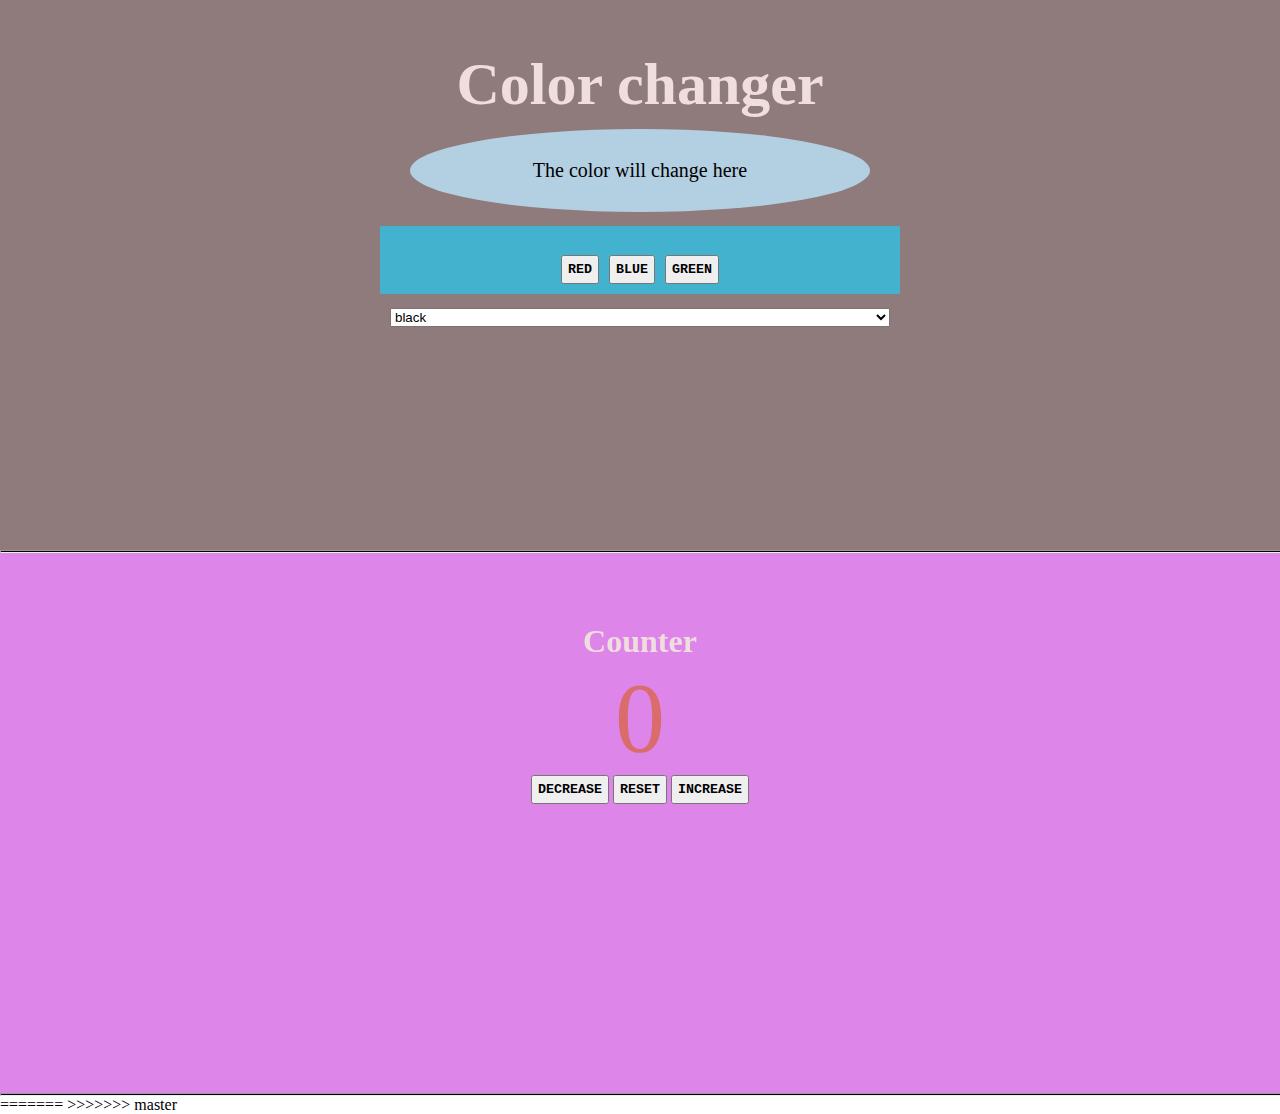
==== index.html @ 6bfcbf62 "scss added" ====
<html lang="en">
<head>
    <meta charset="UTF-8">
    <meta http-equiv="X-UA-Compatible" content="IE=edge">
    <meta name="viewport" content="width=device-width, initial-scale=1.0">
    <link rel="stylesheet" href="./styles/style.css">
    <link href="https://unpkg.com/aos@2.3.1/dist/aos.css" rel="stylesheet">
    <title>Document</title>
</head>
<body>

  <!-- Color changer  -->
  <div  class="container">
   <h1 data-aos="flip-left"
     data-aos-easing="ease-out-cubic"
     data-aos-duration="2000">Color changer </h1>
  <p id="para">The color will change here</p> 
  <div class="first">
      <button data-background="green" data-color ="red">Red</button>
      <button data-background="yellow" data-color ="blue">blue</button>
      <button data-background="white" data-color ="green">green</button>



      
  </div>
   <select class="second ">
  <option value="black">black</option>
 <option value="white">white</option>
  <option value="yellow">yellow</option>





   </select>
  </div>
  <hr>
  </div>

  <!--  Next counter project -->
    <div class="counter">
  <h1 class="fix" data-aos="flip-left"
     data-aos-easing="ease-out-cubic"
     data-aos-duration="2000">Counter</h1>
  <span id="value">0</span>
  <div class="button-list">
      <button class="btn decrease"> decrease</button>
      <button class="btn reset"> reset</button>
      <button class="btn increase"> increase</button>
  </div>
    </div>
    <hr>
</body>

<script src="main.js"></script>
<script src="https://unpkg.com/aos@2.3.1/dist/aos.js"></script>

<script>
  AOS.init({
  delay:200,
  duration:1200,
  once:true,
  mirror: false,
  })
</script>

</html>
=======
>>>>>>> master
---- styles/style.css ----
* {
  margin: 0;
}

h1 {
  color: #f0dddd;
}

hr {
  height: 1px;
  width: 100%;
  background-color: black;
  margin-left: auto;
  margin-right: auto;
}

button {
  text-transform: uppercase;
  padding: 5px;
  font-family: 'Courier New';
  font-weight: bold;
}

.container, .back {
  height: 50vh;
  font-size: 30px;
  display: -webkit-box;
  display: -ms-flexbox;
  display: flex;
  -webkit-box-orient: vertical;
  -webkit-box-direction: normal;
      -ms-flex-direction: column;
          flex-direction: column;
  text-align: center;
  background-color: #8f7b7b;
  padding: 50px;
}

#para {
  background-color: #b3cfe2;
  width: 400px;
  border-radius: 75%;
  padding: 30px;
  -webkit-box-align: center;
      -ms-flex-align: center;
          align-items: center;
  font-size: 20px;
  margin: 10px auto;
}

.first {
  font-size: 40px;
  background-color: #43b2ce;
  margin: 4px auto;
  padding: 10px;
  width: 500px;
}

.second {
  width: 500px;
  -webkit-box-align: center;
      -ms-flex-align: center;
          align-items: center;
  margin: 10px auto;
}

.counter {
  background-color: #dd85e9;
  height: 500px;
  padding: 20px;
  text-align: center;
}

.fix {
  padding-top: 50px;
}

span {
  font-size: 100px;
  color: #da6c6c;
  margin: 40px;
  padding: 50px;
}
/*# sourceMappingURL=style.css.map */
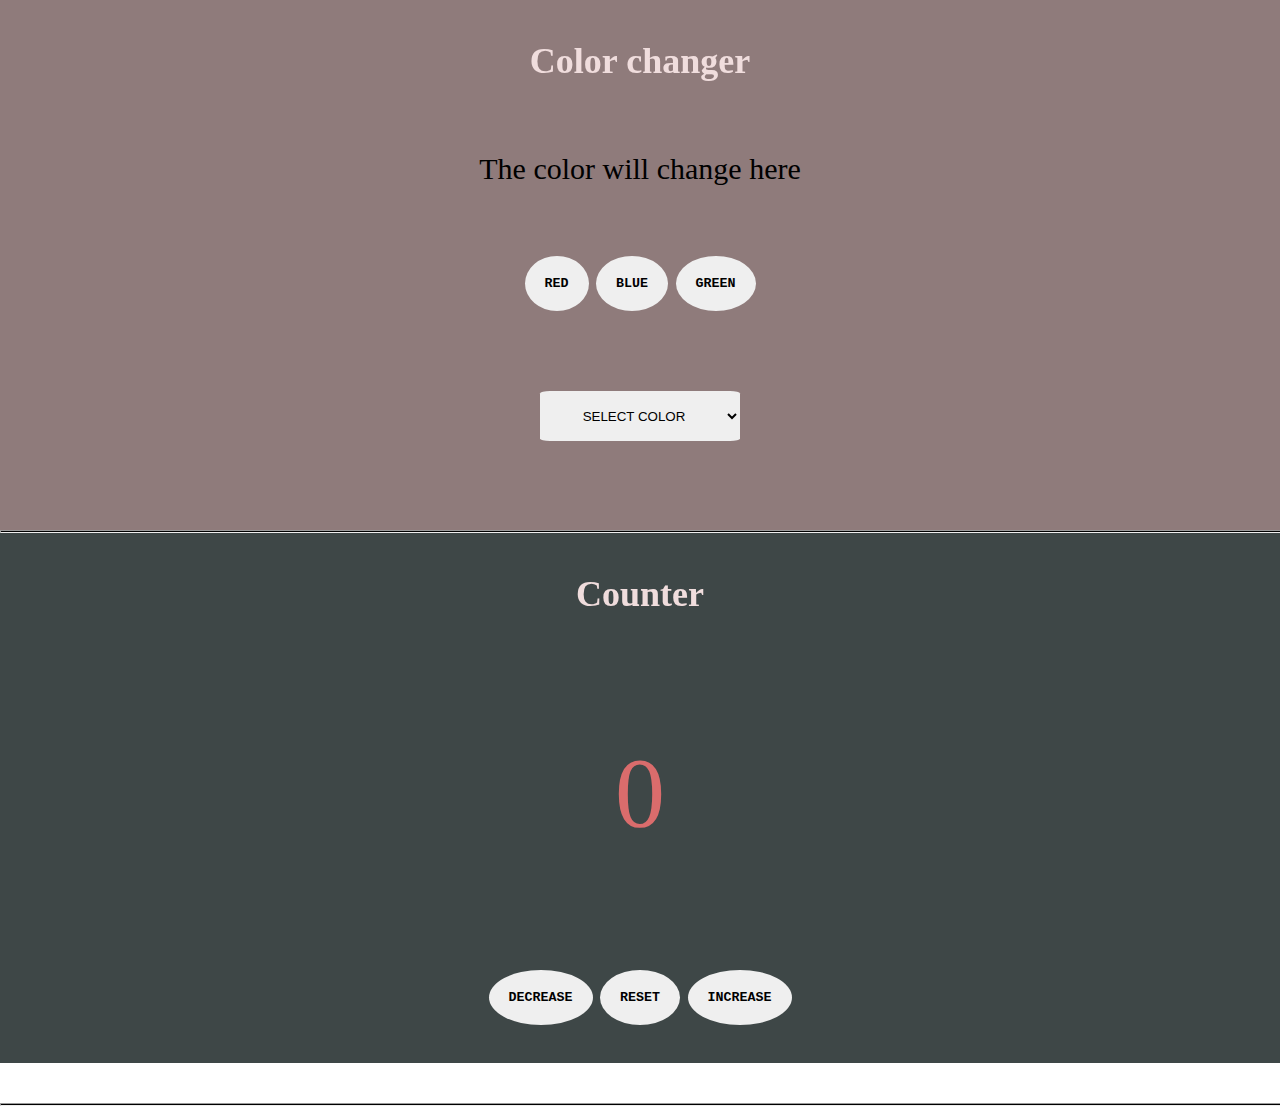
==== commit 5f2de8a9: "layout change" ====
--- a/index.html
+++ b/index.html
@@ -15,7 +15,7 @@
      data-aos-easing="ease-out-cubic"
      data-aos-duration="2000">Color changer </h1>
   <p id="para">The color will change here</p> 
-  <div class="first">
+  <div class="para">
       <button data-background="green" data-color ="red">Red</button>
       <button data-background="yellow" data-color ="blue">blue</button>
       <button data-background="white" data-color ="green">green</button>
@@ -25,9 +25,10 @@
       
   </div>
    <select class="second ">
-  <option value="black">black</option>
- <option value="white">white</option>
-  <option value="yellow">yellow</option>
+  <option value="">SELECT COLOR</option>
+  <option value="black">BLACK</option>
+ <option value="white">WHITE</option>
+  <option value="yellow">YELLOW</option>
 
 
 
@@ -40,7 +41,7 @@
 
   <!--  Next counter project -->
     <div class="counter">
-  <h1 class="fix" data-aos="flip-left"
+  <h1  data-aos="flip-left"
      data-aos-easing="ease-out-cubic"
      data-aos-duration="2000">Counter</h1>
   <span id="value">0</span>
@@ -66,5 +67,4 @@
 </script>
 
 </html>
-=======
->>>>>>> master
+
--- a/styles/style.css
+++ b/styles/style.css
@@ -4,6 +4,7 @@
 
 h1 {
   color: #f0dddd;
+  font-size: larger;
 }
 
 hr {
@@ -16,12 +17,14 @@
 
 button {
   text-transform: uppercase;
-  padding: 5px;
+  padding: 20px;
   font-family: 'Courier New';
   font-weight: bold;
+  border-radius: 50%;
+  border: none;
 }
 
-.container, .back {
+.container, .counter {
   height: 50vh;
   font-size: 30px;
   display: -webkit-box;
@@ -33,46 +36,31 @@
           flex-direction: column;
   text-align: center;
   background-color: #8f7b7b;
-  padding: 50px;
+  padding: 40px;
+  row-gap: 70px;
 }
 
-#para {
-  background-color: #b3cfe2;
-  width: 400px;
-  border-radius: 75%;
-  padding: 30px;
-  -webkit-box-align: center;
-      -ms-flex-align: center;
-          align-items: center;
-  font-size: 20px;
-  margin: 10px auto;
-}
-
-.first {
-  font-size: 40px;
-  background-color: #43b2ce;
-  margin: 4px auto;
-  padding: 10px;
-  width: 500px;
+select option {
+  text-transform: uppercase;
+  font-weight: bold;
 }
 
 .second {
-  width: 500px;
+  width: 200px;
   -webkit-box-align: center;
       -ms-flex-align: center;
           align-items: center;
   margin: 10px auto;
+  height: 50px;
+  border-radius: 5%;
+  text-align: center;
+  border: none;
 }
 
 .counter {
-  background-color: #dd85e9;
-  height: 500px;
-  padding: 20px;
-  text-align: center;
-}
-
-.fix {
-  padding-top: 50px;
+  background-color: #3e4747;
+  margin-bottom: 40px;
+  row-gap: 30px;
 }
 
 span {
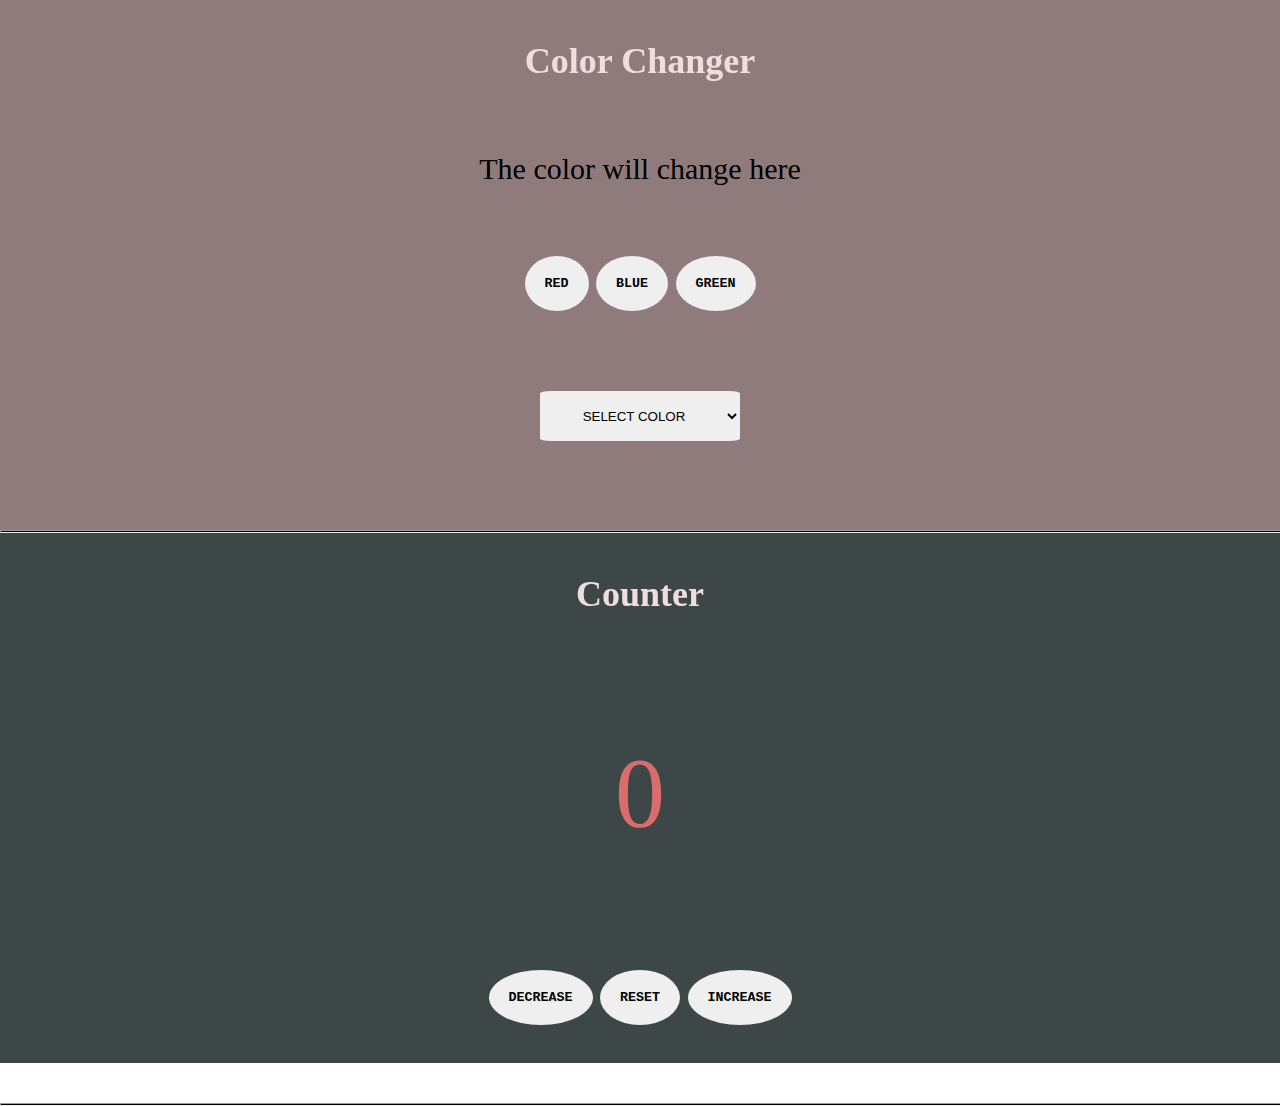
==== commit 975afeac: "cap c" ====
--- a/index.html
+++ b/index.html
@@ -13,7 +13,7 @@
   <div  class="container">
    <h1 data-aos="flip-left"
      data-aos-easing="ease-out-cubic"
-     data-aos-duration="2000">Color changer </h1>
+     data-aos-duration="2000">Color Changer </h1>
   <p id="para">The color will change here</p> 
   <div class="para">
       <button data-background="green" data-color ="red">Red</button>
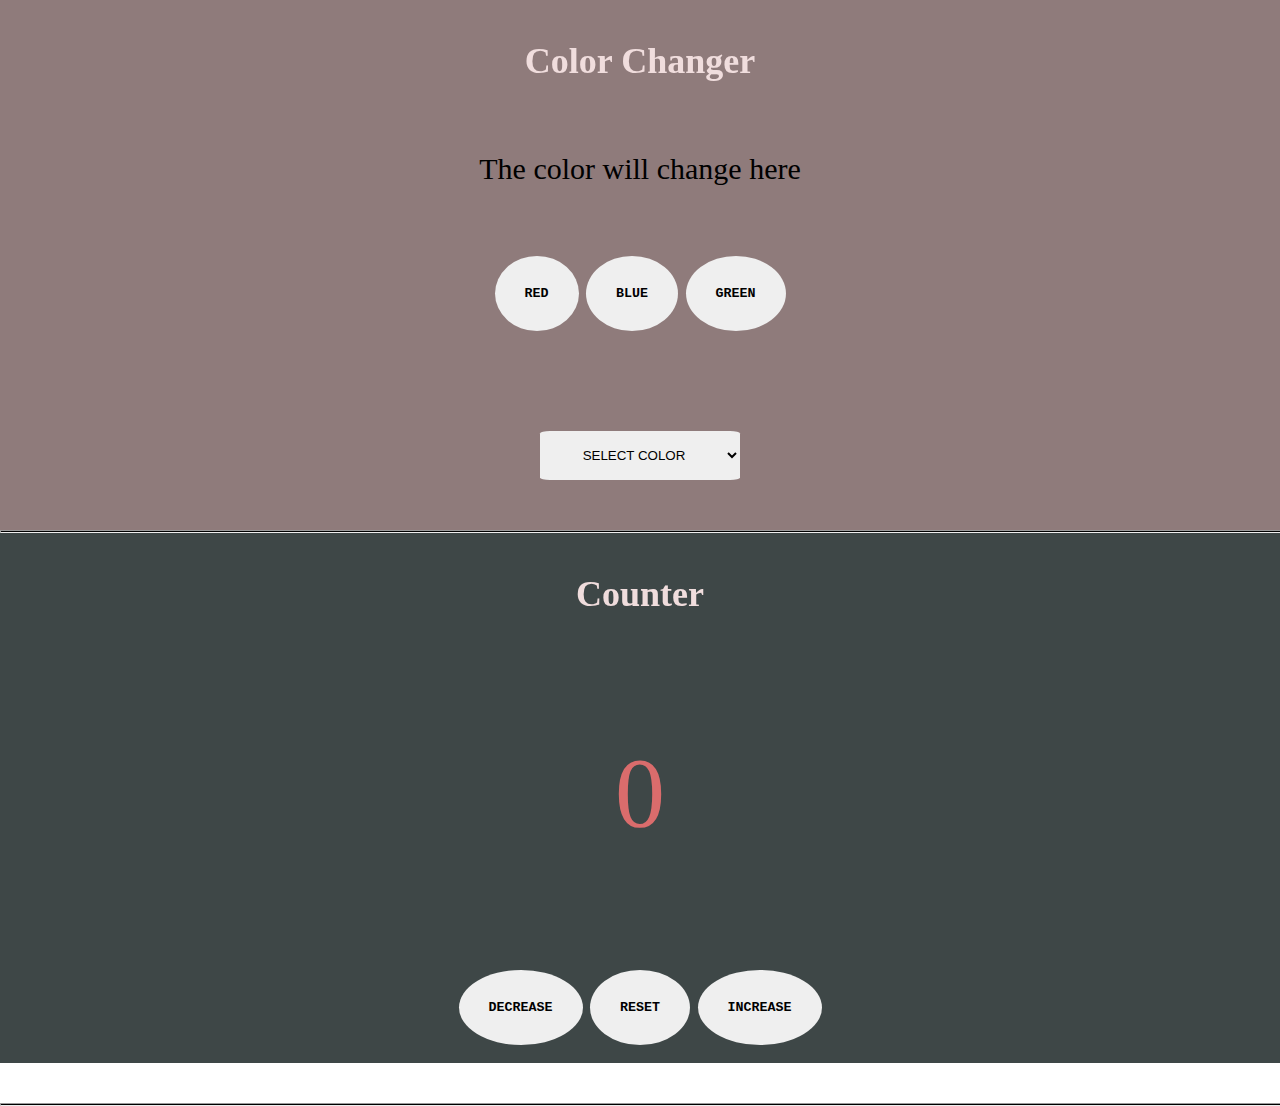
==== commit 78a0f78a: "50vh updated >styles" ====
--- a/index.html
+++ b/index.html
@@ -6,8 +6,14 @@
     <link rel="stylesheet" href="./styles/style.css">
     <link href="https://unpkg.com/aos@2.3.1/dist/aos.css" rel="stylesheet">
     <title>Document</title>
+    
 </head>
 <body>
+ <?php
+  include ("first.php")
+?>
+
+
 
   <!-- Color changer  -->
   <div  class="container">
--- a/styles/style.css
+++ b/styles/style.css
@@ -17,11 +17,12 @@
 
 button {
   text-transform: uppercase;
-  padding: 20px;
+  padding: 30px;
   font-family: 'Courier New';
   font-weight: bold;
   border-radius: 50%;
   border: none;
+  margin-bottom: 20px;
 }
 
 .container, .counter {
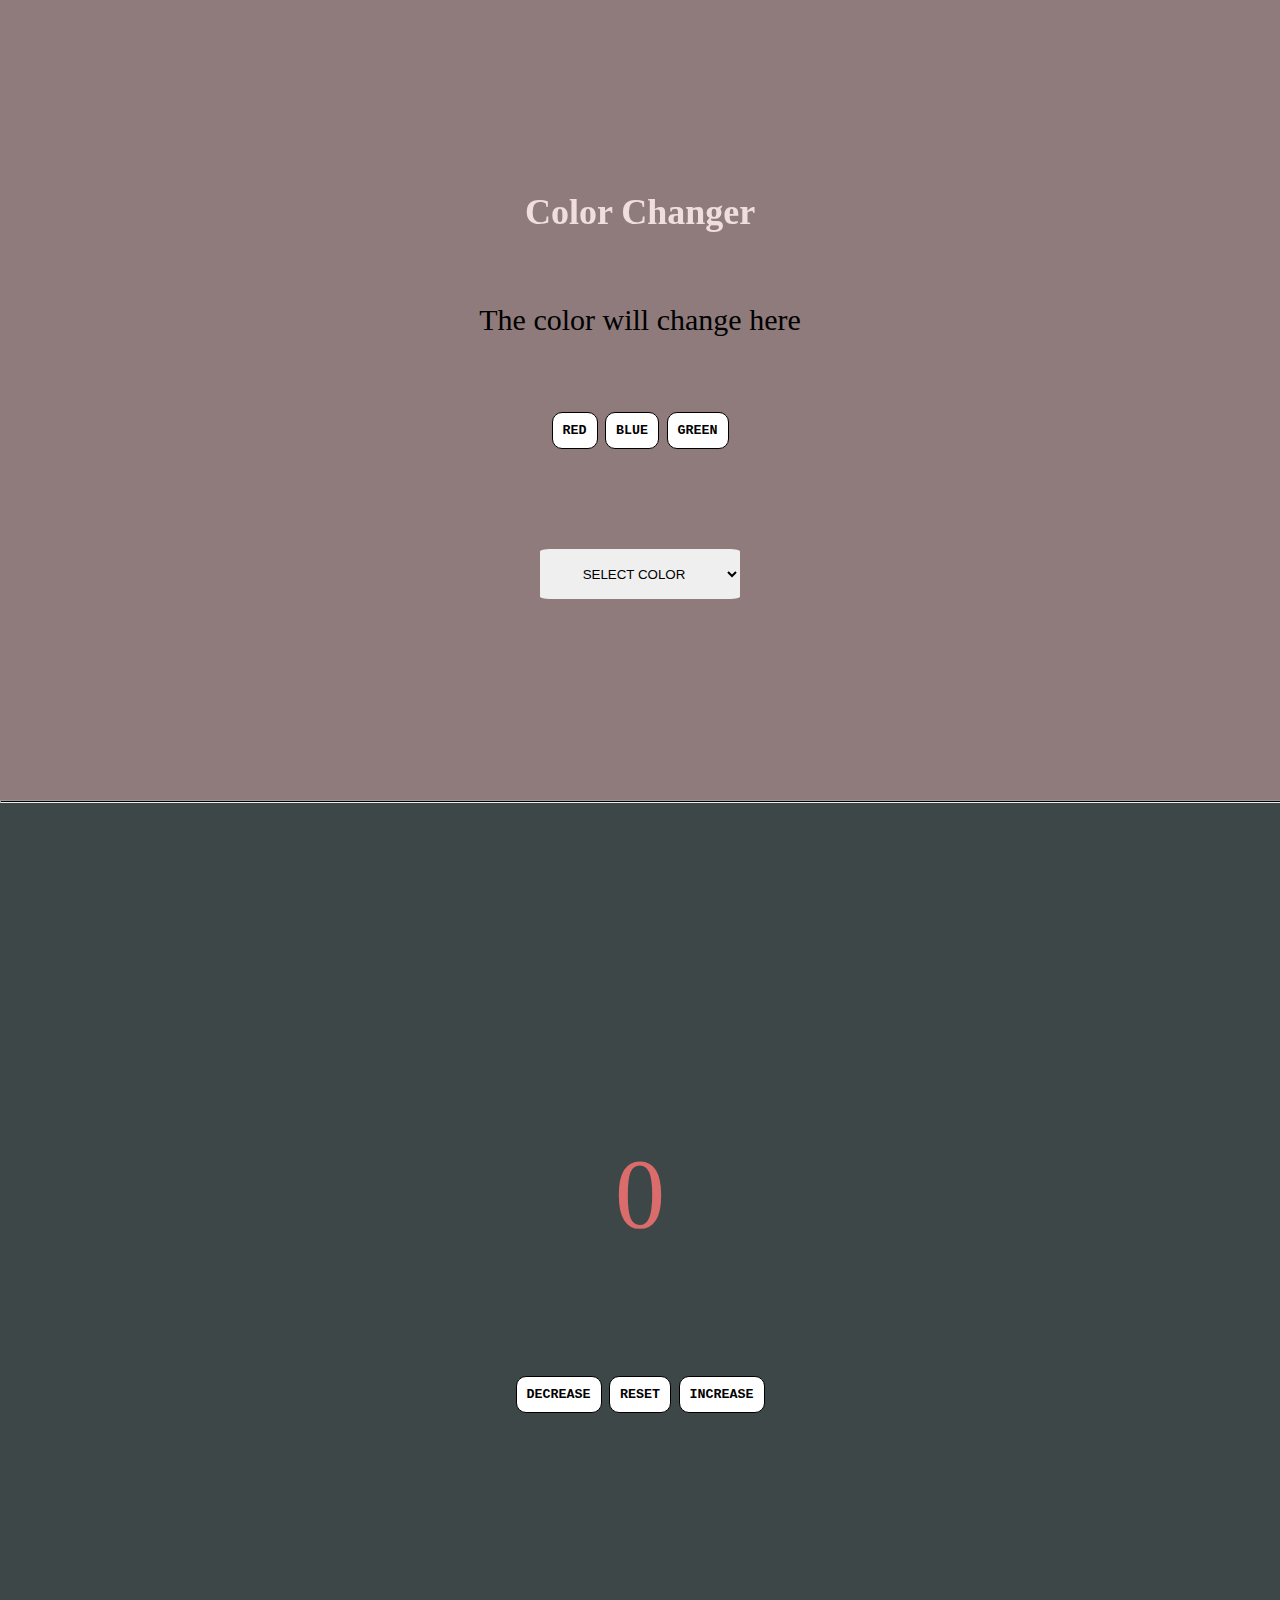
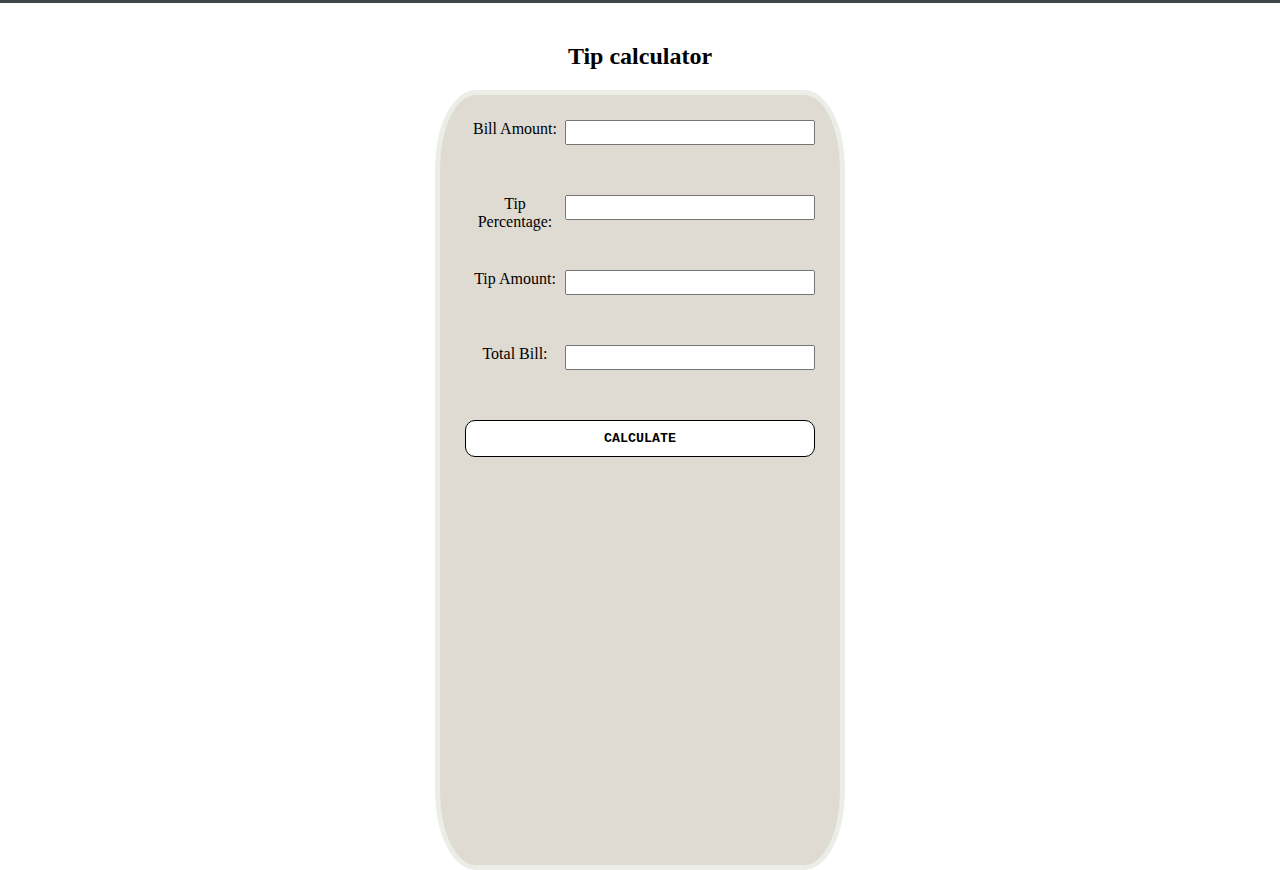
==== commit 0b825958: "tip calculator section" ====
--- a/index.html
+++ b/index.html
@@ -57,7 +57,18 @@
       <button class="btn increase"> increase</button>
   </div>
     </div>
-    <hr>
+   
+
+
+    <!-- Tip calculator -->
+    <h1 class="update">Tip calculator</h1>
+    <div id="tip-container">
+        Bill Amount: <input id="bill-amount" type="number">
+        Tip Percentage: <input id="tip-percentage" type="number">
+        Tip Amount: <input id="tip-amount" type="number">
+        Total Bill: <input id="total-bill" type="number">
+        <button id="btn">Calculate</button>
+    </div>
 </body>
 
 <script src="main.js"></script>
--- a/styles/style.css
+++ b/styles/style.css
@@ -23,19 +23,31 @@
   border-radius: 50%;
   border: none;
   margin-bottom: 20px;
+  display: inline-block;
+  padding: 10px;
+  border: 1px solid;
+  background-color: white;
+  border-radius: 10px;
+  cursor: pointer;
+  margin-top: 0;
 }
 
-.container, .counter {
-  height: 50vh;
+.container, .counter, .color-flipper {
+  height: 80vh;
   font-size: 30px;
   display: -webkit-box;
   display: -ms-flexbox;
   display: flex;
+  -webkit-box-align: center;
+      -ms-flex-align: center;
+          align-items: center;
+  -webkit-box-pack: center;
+      -ms-flex-pack: center;
+          justify-content: center;
   -webkit-box-orient: vertical;
   -webkit-box-direction: normal;
       -ms-flex-direction: column;
           flex-direction: column;
-  text-align: center;
   background-color: #8f7b7b;
   padding: 40px;
   row-gap: 70px;
@@ -70,4 +82,81 @@
   margin: 40px;
   padding: 50px;
 }
+
+.color-flipper {
+  background-color: red;
+  margin-top: -43px;
+}
+
+#tip-container {
+  height: 80vh;
+  width: 350px;
+  background-color: #dfdbd2;
+  display: -ms-grid;
+  display: grid;
+  -ms-grid-columns: 100px 1fr;
+      grid-template-columns: 100px 1fr;
+  -ms-grid-rows: 75px 75px 75px 75px;
+      grid-template-rows: 75px 75px 75px 75px;
+      grid-template-areas: ". bill-amount"+ ". tip-percentage"+ ". tip-amount"+ ". total-bill"+ "btn btn";
+  margin: 0 auto;
+  border: 5px solid #eaeee6;
+  padding: 25px;
+  border-radius: 10%;
+  text-align: center;
+}
+
+#bill-amount {
+  -ms-grid-row: 1;
+  -ms-grid-column: 2;
+  grid-area: bill-amount;
+  height: 25px;
+  width: 250px;
+}
+
+#tip-percentage {
+  -ms-grid-row: 2;
+  -ms-grid-column: 2;
+  grid-area: tip-percentage;
+  height: 25px;
+  width: 250px;
+}
+
+#tip-amount {
+  -ms-grid-row: 3;
+  -ms-grid-column: 2;
+  grid-area: tip-amount;
+  height: 25px;
+  width: 250px;
+}
+
+#total-bill {
+  -ms-grid-row: 4;
+  -ms-grid-column: 2;
+  grid-area: total-bill;
+  height: 25px;
+  width: 250px;
+}
+
+#btn {
+  -ms-grid-row: 5;
+  -ms-grid-column: 1;
+  -ms-grid-column-span: 2;
+  grid-area: btn;
+  height: 25px;
+  width: auto;
+  padding-bottom: 25px;
+}
+
+.update {
+  color: black;
+  text-align: center;
+  margin-bottom: 20px;
+  font-size: x-large;
+  font-weight: 800;
+}
 /*# sourceMappingURL=style.css.map */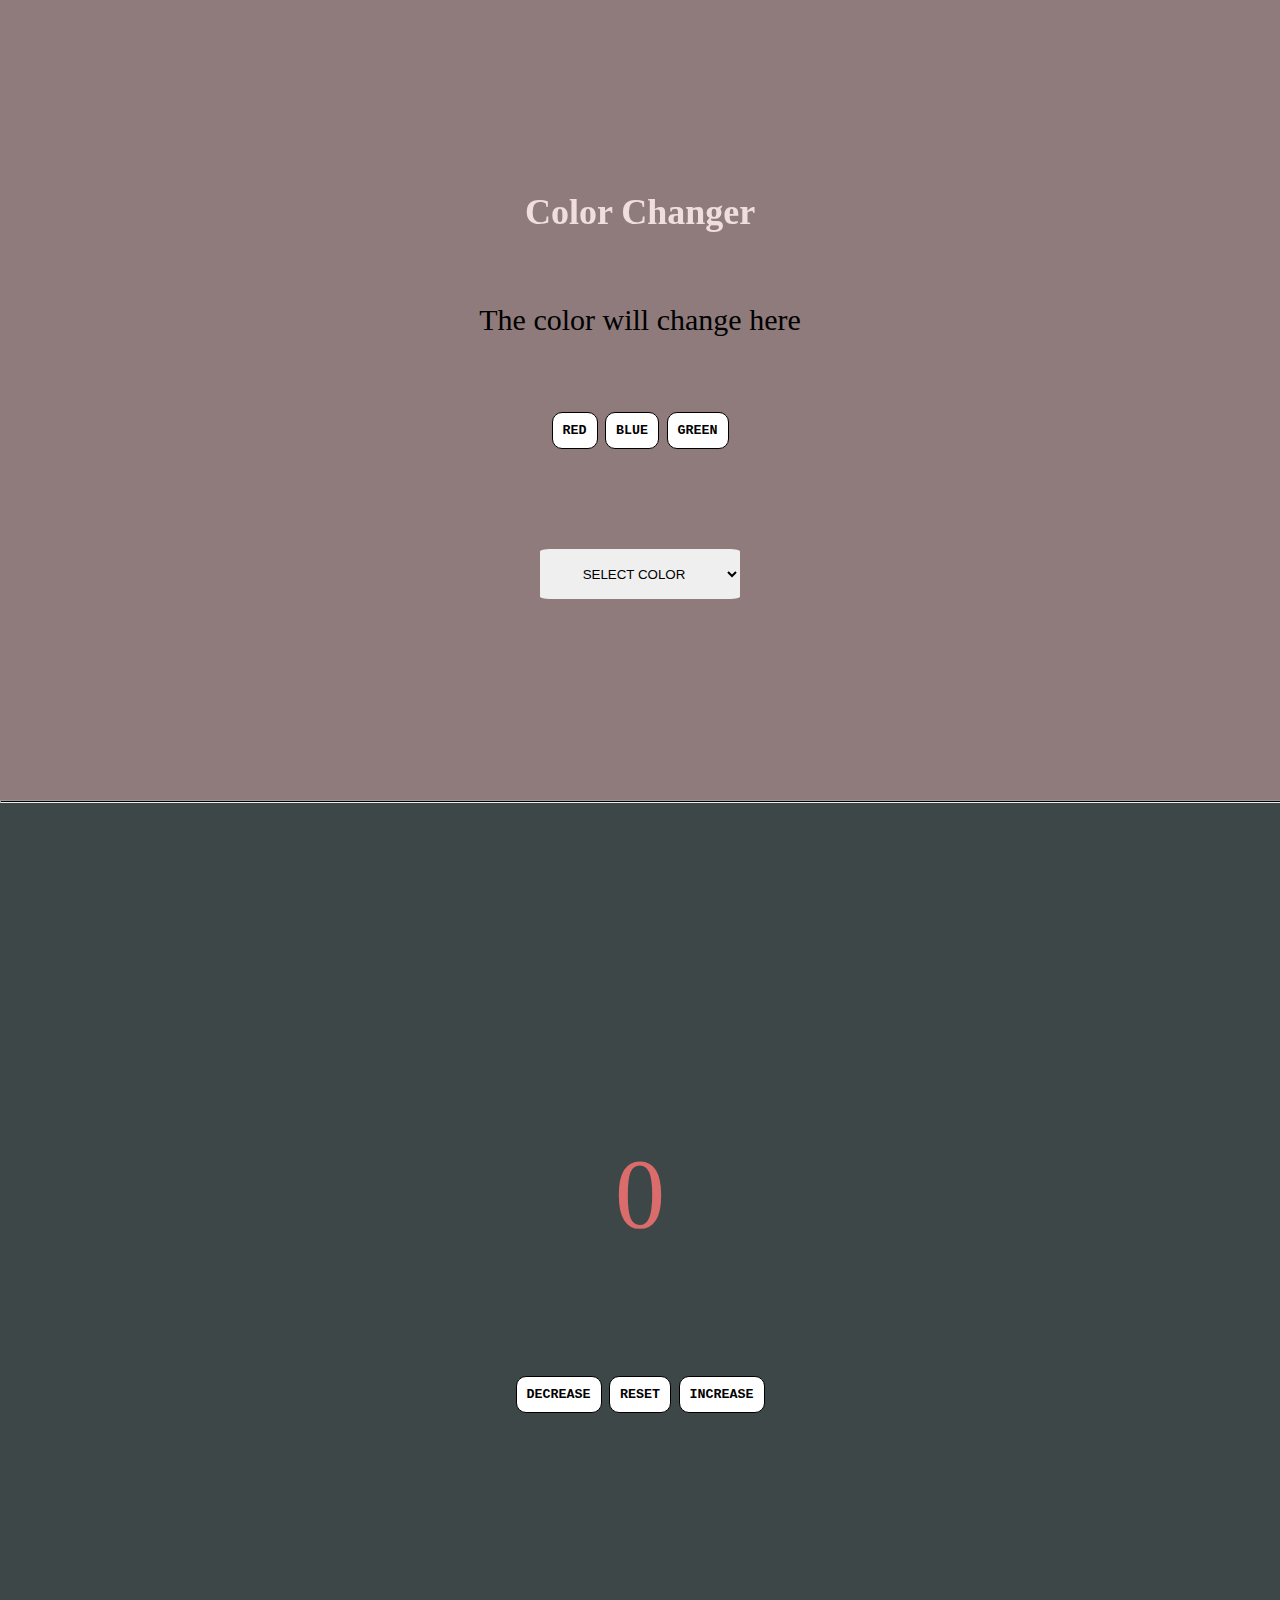
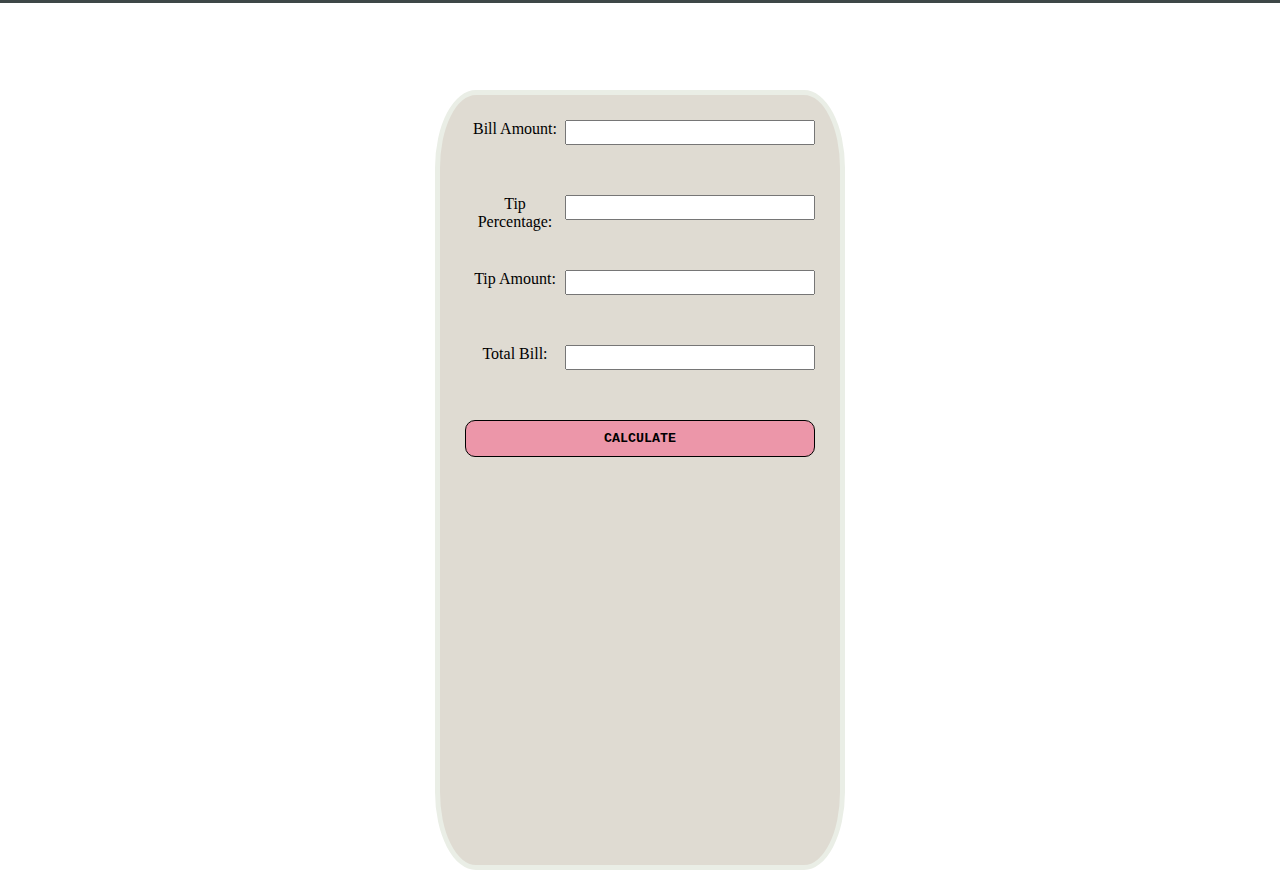
==== commit 35dcc9ba: "btn update" ====
--- a/index.html
+++ b/index.html
@@ -61,7 +61,9 @@
 
 
     <!-- Tip calculator -->
-    <h1 class="update">Tip calculator</h1>
+    <h1 class="update" data-aos="flip-left"
+     data-aos-easing="ease-out-cubic"
+     data-aos-duration="2000">Tip calculator</h1>
     <div id="tip-container">
         Bill Amount: <input id="bill-amount" type="number">
         Tip Percentage: <input id="tip-percentage" type="number">
--- a/styles/style.css
+++ b/styles/style.css
@@ -150,10 +150,11 @@
   height: 25px;
   width: auto;
   padding-bottom: 25px;
+  background-color: #ec96a9;
 }
 
 .update {
-  color: black;
+  color: #130101;
   text-align: center;
   margin-bottom: 20px;
   font-size: x-large;
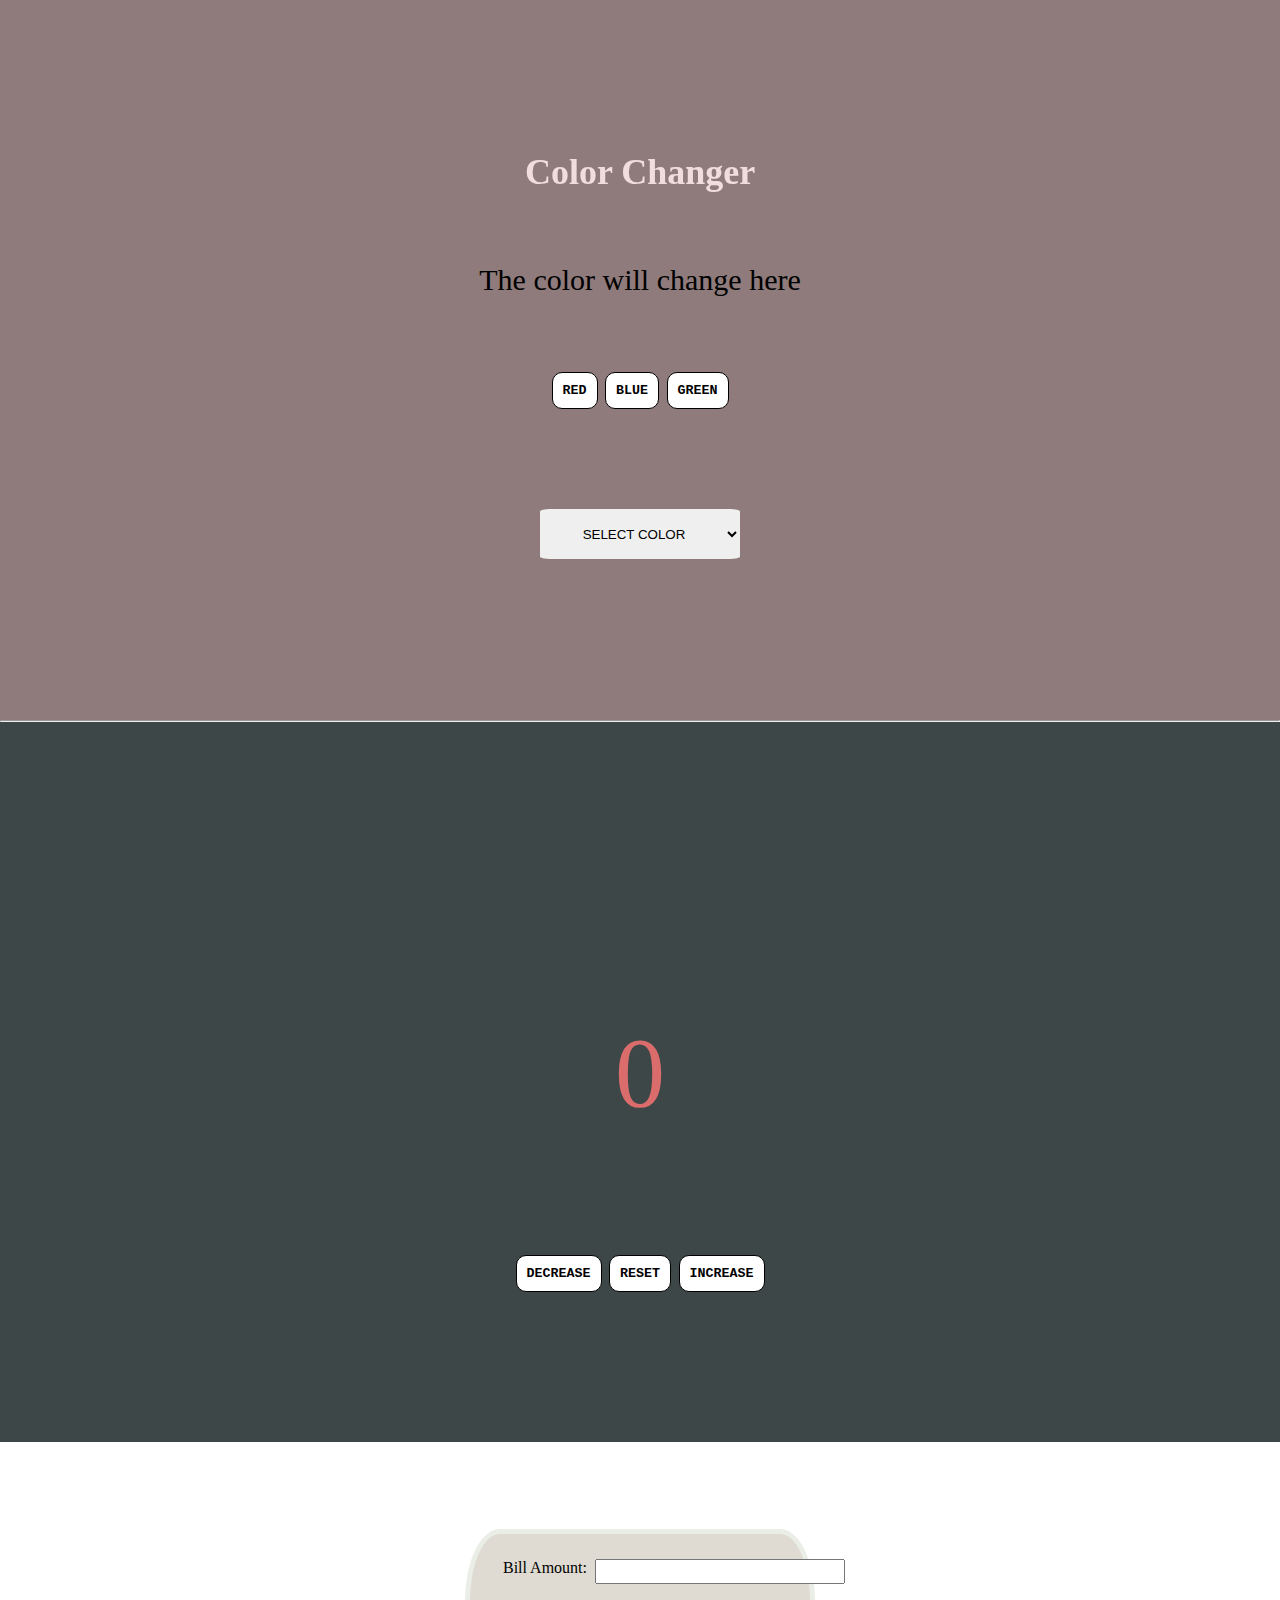
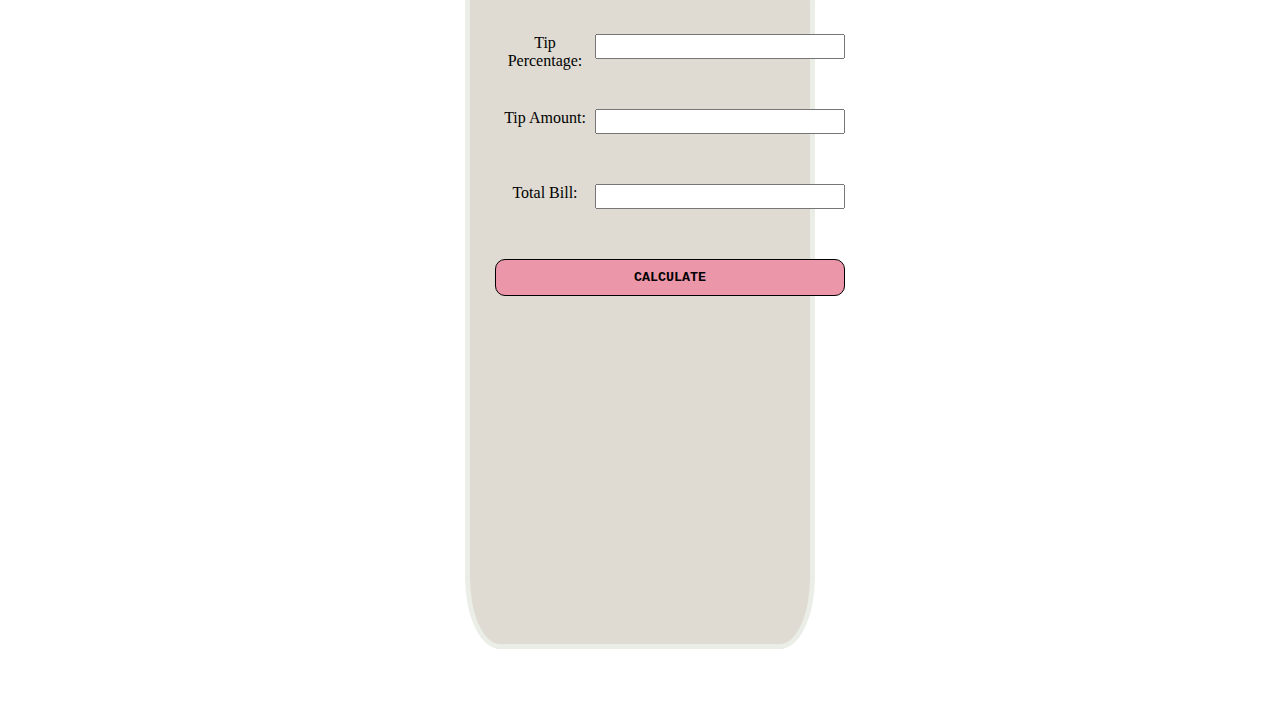
==== commit 0440c5e0: "blury back ground page" ====
--- a/index.html
+++ b/index.html
@@ -71,6 +71,10 @@
         Total Bill: <input id="total-bill" type="number">
         <button id="btn">Calculate</button>
     </div>
+
+    <!-- blury background -->
+    <section class="bg"></section>
+    <div class="loading-text">0%</div>
 </body>
 
 <script src="main.js"></script>
--- a/styles/style.css
+++ b/styles/style.css
@@ -1,3 +1,8 @@
+@import url('https://fonts.googleapis.com/css?family=Ubuntu');
+
+* {
+  box-sizing: border-box;
+}
 * {
   margin: 0;
 }
@@ -98,10 +103,10 @@
       grid-template-columns: 100px 1fr;
   -ms-grid-rows: 75px 75px 75px 75px;
       grid-template-rows: 75px 75px 75px 75px;
-      grid-template-areas: ". bill-amount"- ". tip-percentage"- ". tip-amount"- ". total-bill"+      grid-template-areas: ". bill-amount"
+ ". tip-percentage"
+ ". tip-amount"
+ ". total-bill"
  "btn btn";
   margin: 0 auto;
   border: 5px solid #eaeee6;
@@ -160,4 +165,22 @@
   font-size: x-large;
   font-weight: 800;
 }
-/*# sourceMappingURL=style.css.map */+/*# sourceMappingURL=style.css.map */
+
+/* blury loading  */
+.bg {
+  background: url('https://images.unsplash.com/photo-1576161787924-01bb08dad4a4?ixlib=rb-1.2.1&ixid=eyJhcHBfaWQiOjEyMDd9&auto=format&fit=crop&w=2104&q=80')
+    no-repeat center center/cover;
+  position: absolute;
+  top: -30px;
+  left: -30px;
+  width: calc(100vw + 60px);
+  height: calc(100vh + 60px);
+  z-index: -1;
+  filter: blur(0px);
+}
+
+.loading-text {
+  font-size: 50px;
+  color: #fff;
+}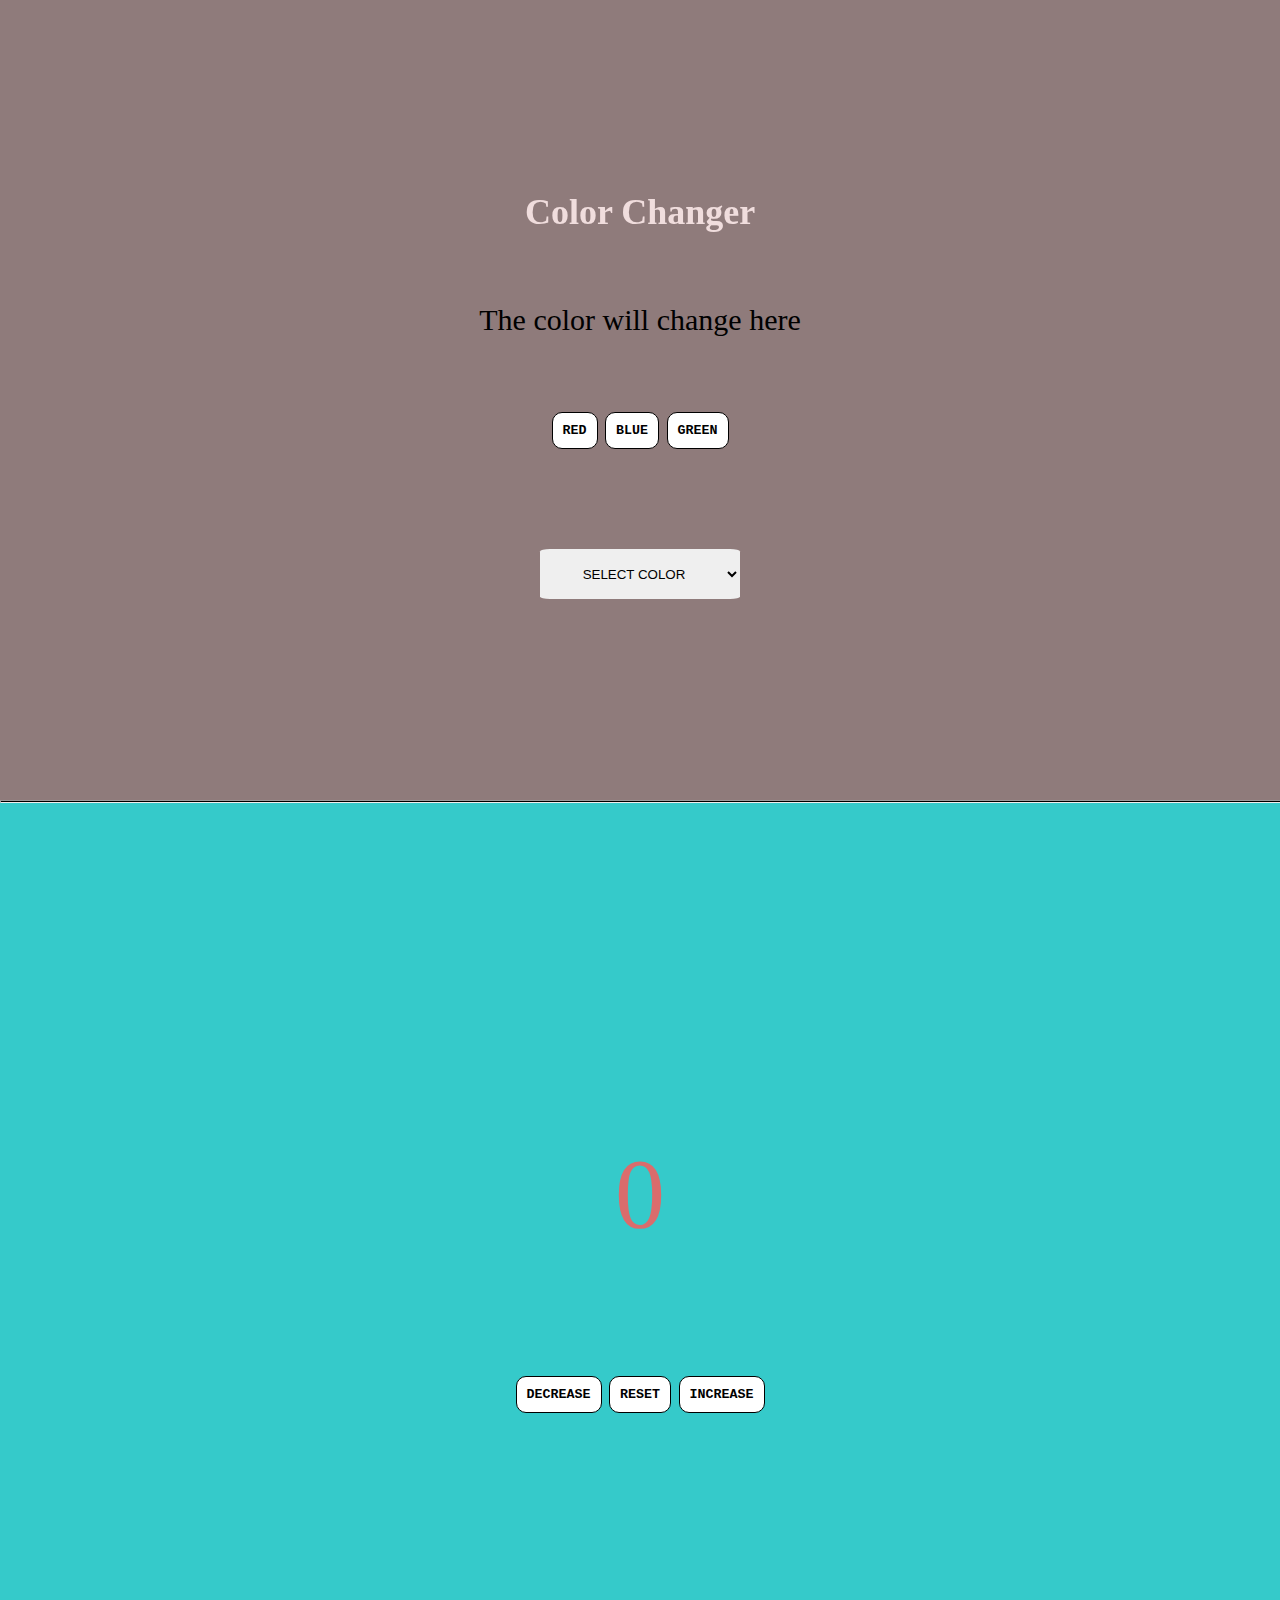
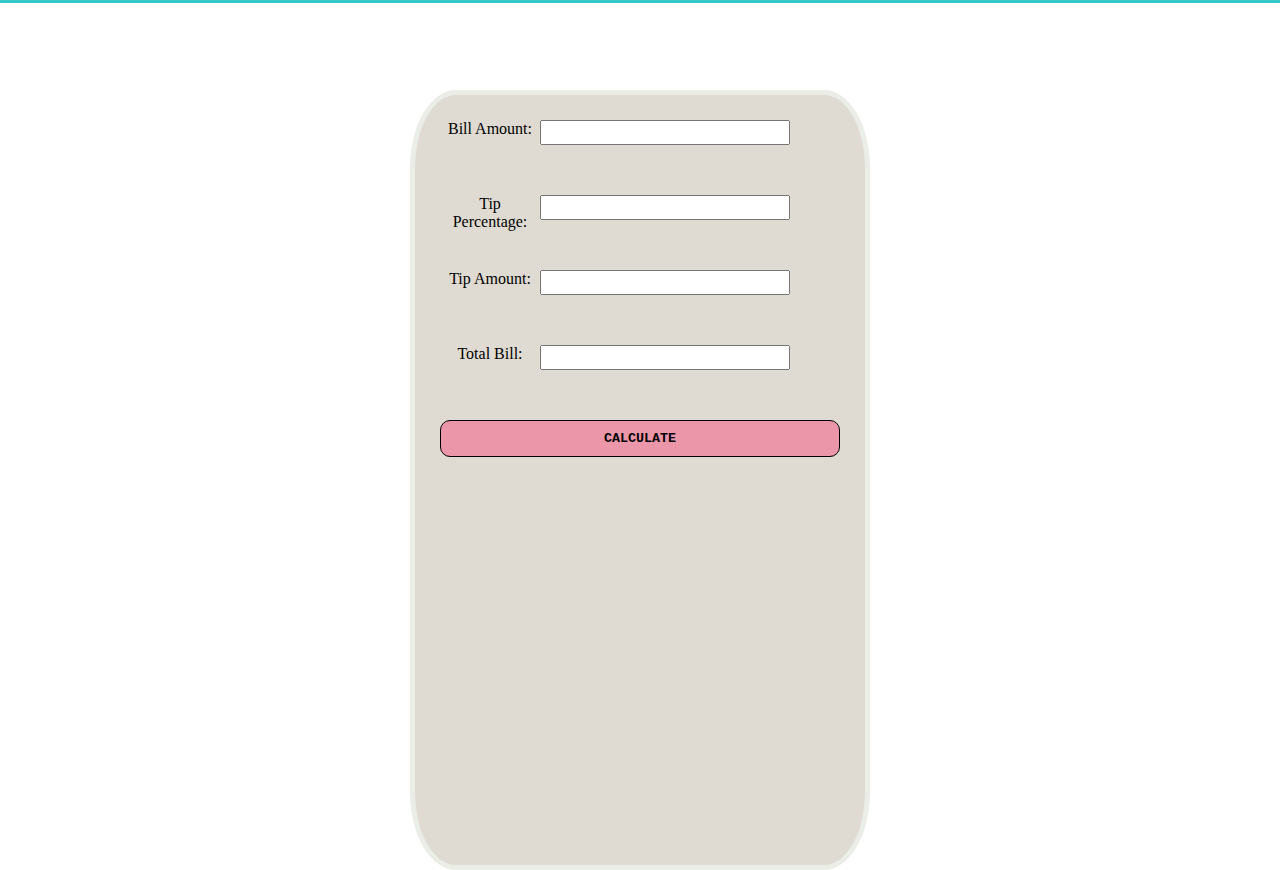
==== commit 67d03802: "deletion" ====
--- a/index.html
+++ b/index.html
@@ -73,8 +73,8 @@
     </div>
 
     <!-- blury background -->
-    <section class="bg"></section>
-    <div class="loading-text">0%</div>
+
+    
 </body>
 
 <script src="main.js"></script>
--- a/styles/style.css
+++ b/styles/style.css
@@ -1,8 +1,3 @@
-@import url('https://fonts.googleapis.com/css?family=Ubuntu');
-
-* {
-  box-sizing: border-box;
-}
 * {
   margin: 0;
 }
@@ -76,7 +71,7 @@
 }
 
 .counter {
-  background-color: #3e4747;
+  background-color: #35caca;
   margin-bottom: 40px;
   row-gap: 30px;
 }
@@ -95,7 +90,7 @@
 
 #tip-container {
   height: 80vh;
-  width: 350px;
+  width: 400px;
   background-color: #dfdbd2;
   display: -ms-grid;
   display: grid;
@@ -103,10 +98,10 @@
       grid-template-columns: 100px 1fr;
   -ms-grid-rows: 75px 75px 75px 75px;
       grid-template-rows: 75px 75px 75px 75px;
-      grid-template-areas: ". bill-amount"
- ". tip-percentage"
- ". tip-amount"
- ". total-bill"
+      grid-template-areas: ". bill-amount"+ ". tip-percentage"+ ". tip-amount"+ ". total-bill"  "btn btn";
   margin: 0 auto;
   border: 5px solid #eaeee6;
@@ -165,22 +160,4 @@
   font-size: x-large;
   font-weight: 800;
 }
-/*# sourceMappingURL=style.css.map */
-
-/* blury loading  */
-.bg {
-  background: url('https://images.unsplash.com/photo-1576161787924-01bb08dad4a4?ixlib=rb-1.2.1&ixid=eyJhcHBfaWQiOjEyMDd9&auto=format&fit=crop&w=2104&q=80')
-    no-repeat center center/cover;
-  position: absolute;
-  top: -30px;
-  left: -30px;
-  width: calc(100vw + 60px);
-  height: calc(100vh + 60px);
-  z-index: -1;
-  filter: blur(0px);
-}
-
-.loading-text {
-  font-size: 50px;
-  color: #fff;
-}+/*# sourceMappingURL=style.css.map */